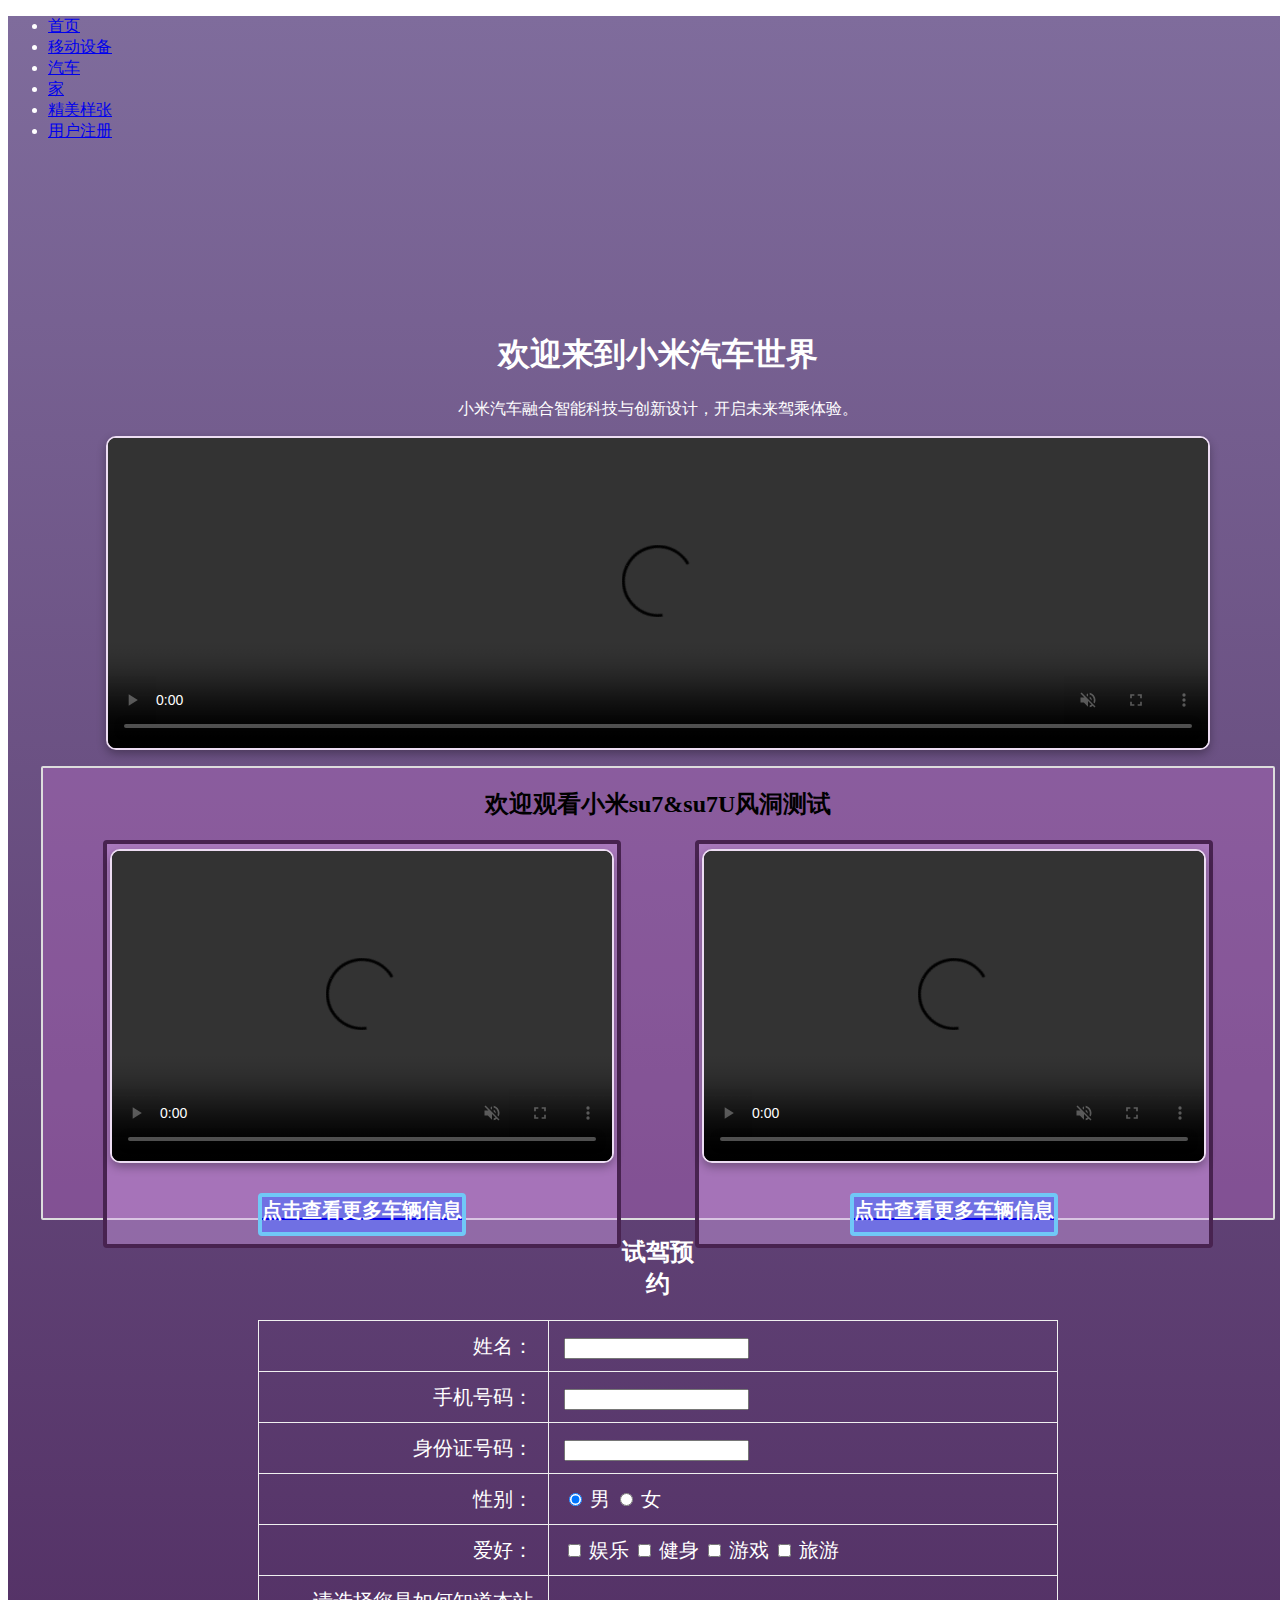
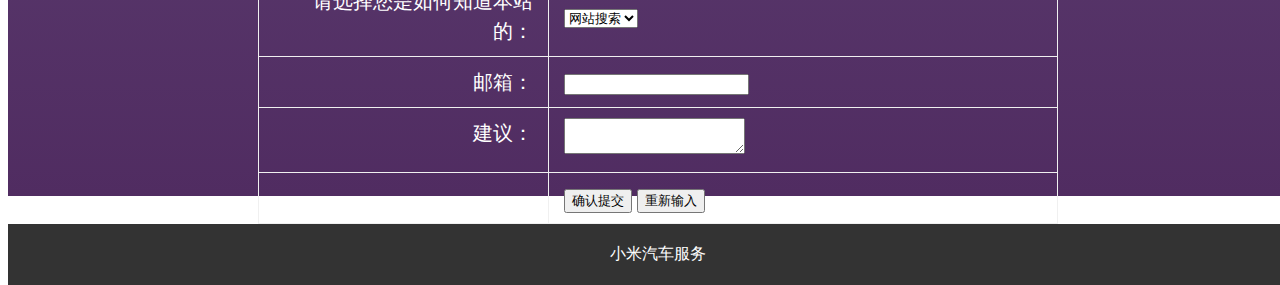
==== che.html @ 0b2411b9 "Add files via upload" ====
<!DOCTYPE html>
<html lang="en">
<head>
  <meta charset="UTF-8">
  <meta name="viewport" content="width=device-width, initial-scale=1.0">
  <title>小米汽车展示</title>
  <link href="css/style.css" rel="stylesheet" type="text/css" />
  <style>
    .zt{
      width: 1300px;
      height: 1780px;
      margin: 0 auto;
      background: linear-gradient(to bottom,#7f6c9c, #502c61 );
      color: #ffffff;
  }
    .f{
        margin-top: 20px;
    }
    .bt{
        text-align: center;
    }
    table{
	      border-collapse: collapse;
}
    td {
	      border: 1px solid #f0f0f0;
	      padding: 10px 15px;
}
    /* 小米汽车展示标题 */
    .showcase {
      text-align: center;
      padding: 50px 20px;
      background: #fff;
    }
    .showcase h1 {
      font-size: 36px;
      color: #333;
      margin-bottom: 10px;
    }

    .showcase p {
      font-size: 18px;
      color: #666;
    }

    /* 预约试驾模块 */
    .appointment {
      padding: 40px 20px;
      background-color: #f9f9f9;
      text-align: center;
    }

    .appointment h2 {
      font-size: 28px;
      color: #333;
      margin-bottom: 20px;
    }

    .appointment form {
      max-width: 600px;
      margin: 0 auto;
    }

    .appointment form input,
    .appointment form button {
      width: 100%;
      padding: 10px;
      margin: 10px 0;
      font-size: 16px;
    }

    .appointment form input {
      border: 1px solid #ddd;
      border-radius: 4px;
    }

    .appointment form button {
      background-color: #f37c20;
      color: #fff;
      border: none;
      border-radius: 4px;
      cursor: pointer;
      transition: background 0.3s;
    }

    .appointment form button:hover {
      background-color: #333;
    }

    /* 脚注样式 */
    footer {
      text-align: center;
      padding: 20px;
      background: #333;
      color: #fff;
    }
    .video-box {
      width: 1100px;
      height: 310px;
      border: 2px solid #edddf3;
      border-radius: 10px;
      overflow: hidden;
      box-shadow: 0 4px 10px rgba(0, 0, 0, 0.3);
      background-color: #000;
    }
    .video-box video {
      width: 100%;
      height: 100%;
      object-fit: cover;
    }
    .d{
        width: 1300px;
        height: 320px;
        margin-top: 10px;
    }
    .sj{
        float: left;
        width: 1100px;
        height: 310px;
        margin-left: 98px;
    }
    .yy{
        text-align: center;
    }
    .left{
      width: 510px;
      height: 400px;
      float: left;
      background-color: #d8a3ed6c;
      margin-left: 60px;
      border: 4px solid rgb(72, 35, 80);
      border-radius: 4px;
    }
    .llvideo-box {
      width: 500px;
      height: 400px;
      border: 2px solid #edddf3;
      border-radius: 10px;
      overflow: hidden;
      box-shadow: 0 4px 10px rgba(0, 0, 0, 0.3);
      background-color: #000;
    }
    .lvideo-box video {
      width: 100%;
      height: 100%;
      object-fit: cover;
    }
    .right{
      width: 510px;
      height: 400px;
      float: right;
      background-color: #d5a2ea6c;
      margin-right: 60px;
      border: 4px solid rgb(72, 35, 80);
      border-radius: 4px;
    }
    .rvideo-box {
      width: 500px;
      height: 310px;
      border: 2px solid #edddf3;
      border-radius: 10px;
      overflow: hidden;
      box-shadow: 0 4px 10px rgba(0, 0, 0, 0.3);
      background-color: #000;
      margin: 0 auto;
      margin-top: 5px;
    }
    .rvideo-box video {
      width: 100%;
      height: 100%;
      object-fit: cover;
    }
    .zhu{
      width: 1300px;
      height: 450px;
      margin-top: 10px;
    }
    .z2{
      width: 1230px;
      height: 450px;
      background-color: #df7ce646;
      border: #ddd solid 2px;
      border-radius: 2px;
      margin: 0 auto;
    }
    .bt2{
      text-align: center;
      color: #000;
      
    }
    .but{
      margin: 0 auto;
      width: 200px;
      height: 35px;
      background-color: rgb(112, 112, 227);
      color: #fff;
      margin-top: 30px;
      border: 4px solid rgb(112, 200, 247);
      border-radius: 4px;
      font-size: 20px;
      
    }
    
  
  </style>
</head>
<body>
  <div class="zt">
    
    <div class="he">
      <div>
        <ul class="dh">
          <li><a href="main.html">首页</a></li>
          <li><a href="sj.html">移动设备</a></li>
          <li><a href="che.html">汽车</a></li>
          <li><a href="home.html">家</a></li>
          <li><a href="ph.html">精美样张</a></li>
          <li><a href="zhuce.html">用户注册</a></li>
        </ul>
      </div>

     
      <div class="box">
        <video autoplay muted loop playsinline>
          <source src="/myweb/videos/su7u.mp4" type="video/mp4">
        </video>
      </div>
    </div>

   
    <div class="yy">
      <h1>欢迎来到小米汽车世界</h1>
      <p>小米汽车融合智能科技与创新设计，开启未来驾乘体验。</p>
    </div>
<div class="d">
        <div class="sj">
            <div class="video-box">
                <video autoplay muted loop controls>
                  <source src="/myweb/videos/car.mp4" type="video/mp4">
                </video>
              </div>
        </div>
</div>
<div class="zhu">
<div class="z2">
  <h2 class="bt2">欢迎观看小米su7&su7U风洞测试</h2>
  <div class="left">
    
      <div class="rvideo-box">
          <video autoplay muted loop controls>
            <source src="/myweb/videos/fd1.mp4" type="video/mp4">
          </video>
      </div>
      <a href="su7U.html"><div class="but"><b>点击查看更多车辆信息</b></div></a>
  </div>
  <div class="right">
        <div class="rvideo-box">
          <video autoplay muted loop controls>
            <source src="/myweb/videos/fd2.mp4" type="video/mp4">
          </video>
        </div>
        <a href="su7U.html"><div class="but"><b>点击查看更多车辆信息</b></div></a>
  </div>
</div>

</div>







<div class="f">
    <div class="bt"><h2>试驾预约</h2></div>
    <form id="form1" method="post" action="">
        <table width="" border="0" cellpadding="0" cellspacing="0" class="ziti" style=" font-size:20px; line-height:30px;width:800px;margin:0 auto;">
          <tr>
            <td width="33%" align="right">姓名：</td>
            <td width="58%" align="left"><input type="text" name="textfield" /></td>
            
          </tr>
         
          <tr>
            <td align="right">手机号码：</td>
            <td align="left"><input type="password" name="textfield2" /></td>
           
          </tr>
         
          <tr>
            <td align="right">身份证号码：</td>
            <td align="left"><input type="text" name="textfield3" /></td>
           
          </tr>
         
          <tr>
            <td align="right">性别：</td>
            <td align="left"><label>
              <input name="radiobutton" type="radio" value="radiobutton" checked="checked" />
              </label>
              男
              <label>
                <input type="radio" name="radiobutton" value="radiobutton" />
              </label>
            女 <br /></td>
           
          </tr>
          
          <tr>
            <td align="right">爱好：</td>
            <td align="left"><input type="checkbox" name="checkbox" value="checkbox" />
              娱乐
                <input type="checkbox" name="checkbox2" value="checkbox" />
              健身
              <input type="checkbox" name="checkbox3" value="checkbox" />
              游戏
              <input type="checkbox" name="checkbox4" value="checkbox" />
            旅游</td>
           
          </tr>
         
          <tr>
            <td align="right">请选择您是如何知道本站的：</td>
            <td align="left"><label>
              <select name="select">
                <option>网站搜索</option>
                <option>朋友介绍</option>
              </select>
            </label></td>
            
          </tr>
         
          <tr>
            <td align="right">邮箱：</td>
            <td align="left"><input type="text" name="textfield4" /></td>
           
          </tr>
         
          <tr>
            <td align="right" valign="top">建议：</td>
            <td align="left"><label>
              <textarea name="textarea" wrap="virtual"></textarea>
            </label></td>
           
          </tr>
         
          <tr>
            <td align="right">&nbsp;</td>
            <td align="left"><label>
              <input type="submit" name="Submit" value="确认提交" />
              <input type="submit" name="Submit2" value="重新输入" />
            </label></td>
           
          </tr>
         
        </table>
      </form>
</div>
    <footer>小米汽车服务</footer>
  </div>
</body>
</html>
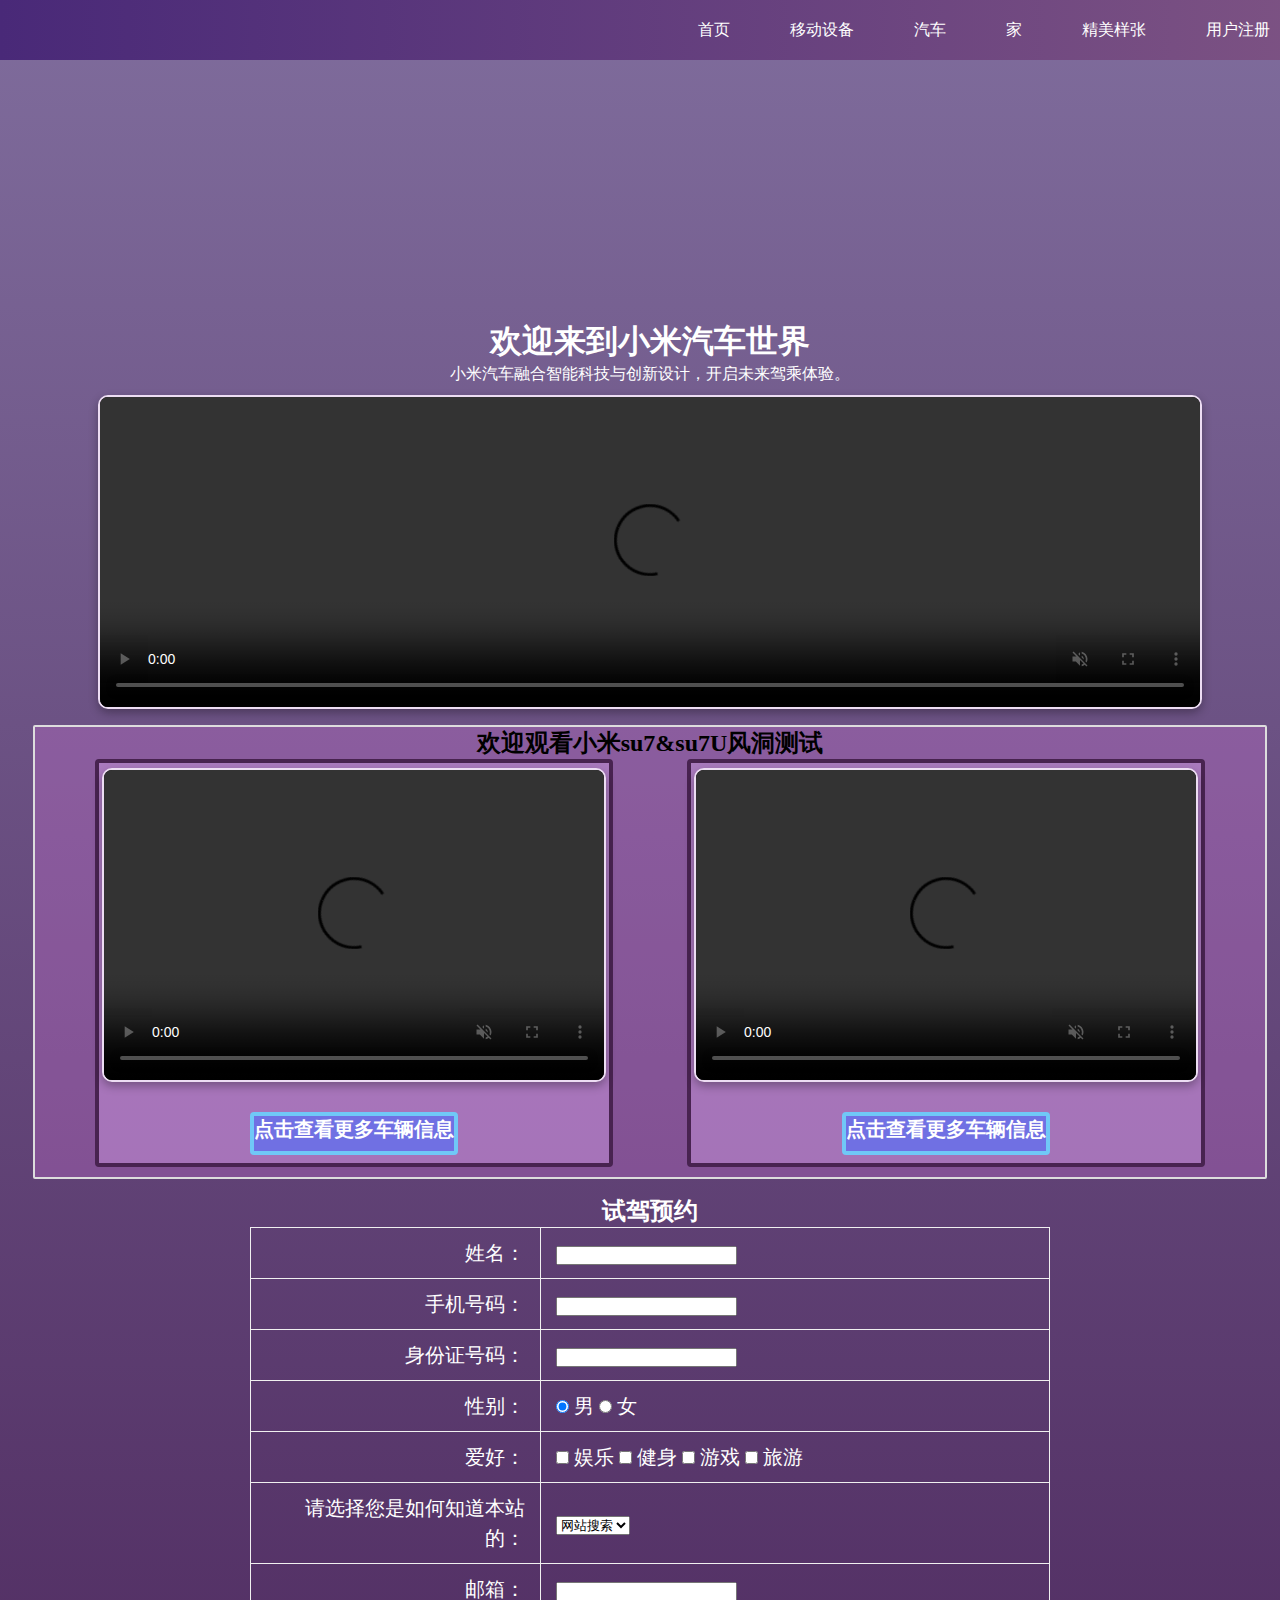
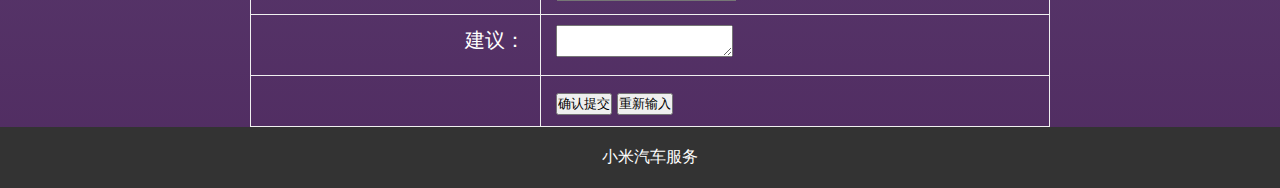
==== commit e4131f89: "Add files via upload" ====
--- a/che.html
+++ b/che.html
@@ -210,7 +210,7 @@
     <div class="he">
       <div>
         <ul class="dh">
-          <li><a href="main.html">首页</a></li>
+          <li><a href="index.html">首页</a></li>
           <li><a href="sj.html">移动设备</a></li>
           <li><a href="che.html">汽车</a></li>
           <li><a href="home.html">家</a></li>
--- a/css/style.css
+++ b/css/style.css
@@ -0,0 +1,225 @@
+a {
+    text-decoration: none;
+    color: #ffffff;
+  }
+  .vehicles-section {
+  display: flex;
+  flex-wrap: wrap;
+  gap: 10px;
+  justify-content: center;
+  padding: 20px;
+}
+.vehicles-section a{
+    color: #000000;
+}
+
+.vehicle-block {
+  background: #f9f9f9;
+  border: 1px solid #ddd;
+  border-radius: 8px;
+  padding: 15px;
+  width: 200px;
+  text-align: center;
+  box-shadow: 0 2px 5px rgba(0, 0, 0, 0.1);
+  transition: transform 0.3s;
+}
+
+.vehicle-block:hover {
+  transform: scale(1.05);
+}
+
+.vehicle-block img {
+  width: 100%;
+  border-radius: 5px;
+}
+
+.vehicle-block h2 {
+  font-size: 20px;
+  margin: 10px 0;
+}
+
+.vehicle-block p {
+  font-size: 14px;
+  color: #555;
+}
+
+.vehicle-block button {
+  margin-top: 10px;
+  padding: 8px 16px;
+  background: #0078d4;
+  color: white;
+  border: none;
+  border-radius: 4px;
+  cursor: pointer;
+}
+.vehicle-block button:hover {
+  background: #0056a1;
+}
+  *{
+      margin: 0;
+      padding: 0;
+  }
+  .zt{
+      width: 1300px;
+      height: 1780px;
+      margin: 0 auto;
+      background: linear-gradient(to bottom,#7f6c9c, #502c61 );
+      color: #ffffff;
+  }
+  .he{
+      width: 1300px;
+      height: 320px; 
+  }
+  
+  .dh{
+     width: 1300px;
+     list-style: none;
+     height: 60px;
+     color: #ffffff;
+     background: linear-gradient(to right,#492978, #7c5283 );
+     display: flex;
+    justify-content: flex-end;
+     
+}
+  .dh li {
+     margin: 0 20px; /* 调整间距 */
+     height: 60px;
+     line-height: 60px;
+     transition: background-color 0.3s ease; /* 添加过渡效果 */
+     float: left;
+     
+}
+  .dh a {
+     text-decoration: none;
+     font-size: 16px;
+     padding: 0 10px;
+}
+  .dh a:hover {
+     color: #ec6060; /* 更亮的字体颜色 */
+}
+  .l{
+      width: 500px;
+      height: 20px;
+  }
+  .box {
+    width: 100%;
+    max-width: 1300px; /* 最大宽度为1500px */
+  }
+  .box video {
+    width: 1300px; /* 固定宽度 */
+    height: 260px; /* 固定高度 */
+    object-fit: cover; 
+    
+  }
+  .t{
+    width: 1300px;
+    height: 300px;
+  }
+  .jianjie{
+    width: 700px;
+    height: 300px;
+    margin-left: 50px;
+    font-size: 17px;
+  }
+  .h1{
+    font-size: 20px;
+  }
+  .div2 {
+	padding: 20px;
+	font-size: 12px;
+	line-height: 30px;
+}
+   .div3 {
+	width: 380px;
+	height: 260px;
+	float: right;
+	margin-left: 20px;
+}
+.js{
+    margin-top: 10px;
+    float: right;
+    width:400px;
+    height: 290px;
+    margin-right: 50px;
+}
+.video-box {
+    width: 1200px;
+    height: 310px;
+    border: 2px solid #edddf3;
+    border-radius: 10px;
+    overflow: hidden;
+    box-shadow: 0 4px 10px rgba(0, 0, 0, 0.3);
+    background-color: #000;
+  }
+  .video-box video {
+    width: 100%;
+    height: 100%;
+    object-fit: cover;
+  }
+  .hy{
+    text-align: center;
+    width: 1200px;
+    height: 340px;
+    margin: 0 auto;
+    margin-top: 30px;
+  }
+
+
+
+
+
+
+
+  /* styles.css */
+
+
+.gallery-container {
+  width: 1300px;
+  display: grid;
+  grid-template-columns: repeat(auto-fit, minmax(300px, 1fr));
+  gap: 20px;
+  padding: 20px;
+  background: #fff;
+  box-shadow: 0 4px 8px rgba(0, 0, 0, 0.2);
+  border-radius: 10px;
+}
+
+.gallery-item {
+  position: relative;
+  overflow: hidden;
+  border-radius: 8px;
+  box-shadow: 0 2px 5px rgba(0, 0, 0, 0.2);
+}
+
+.gallery-item img {
+  width: 100%;
+  height: 100%;
+  object-fit: cover;
+  transition: transform 0.3s ease-in-out;
+}
+
+.gallery-item:hover img {
+  transform: scale(1.1);
+}
+
+.caption {
+  position: absolute;
+  bottom: 0;
+  width: 100%;
+  background: rgba(0, 0, 0, 0.6);
+  color: #fff;
+  text-align: center;
+  padding: 10px;
+  font-size: 16px;
+  box-sizing: border-box;
+  transition: background 0.3s ease-in-out;
+}
+.gallery-item:hover .caption {
+  background: rgba(0, 0, 0, 0.8);
+}
+.l6{
+  width: 1280px;
+  height: 400px;
+  margin-left: 7px;
+  margin-top: 10px;
+}
